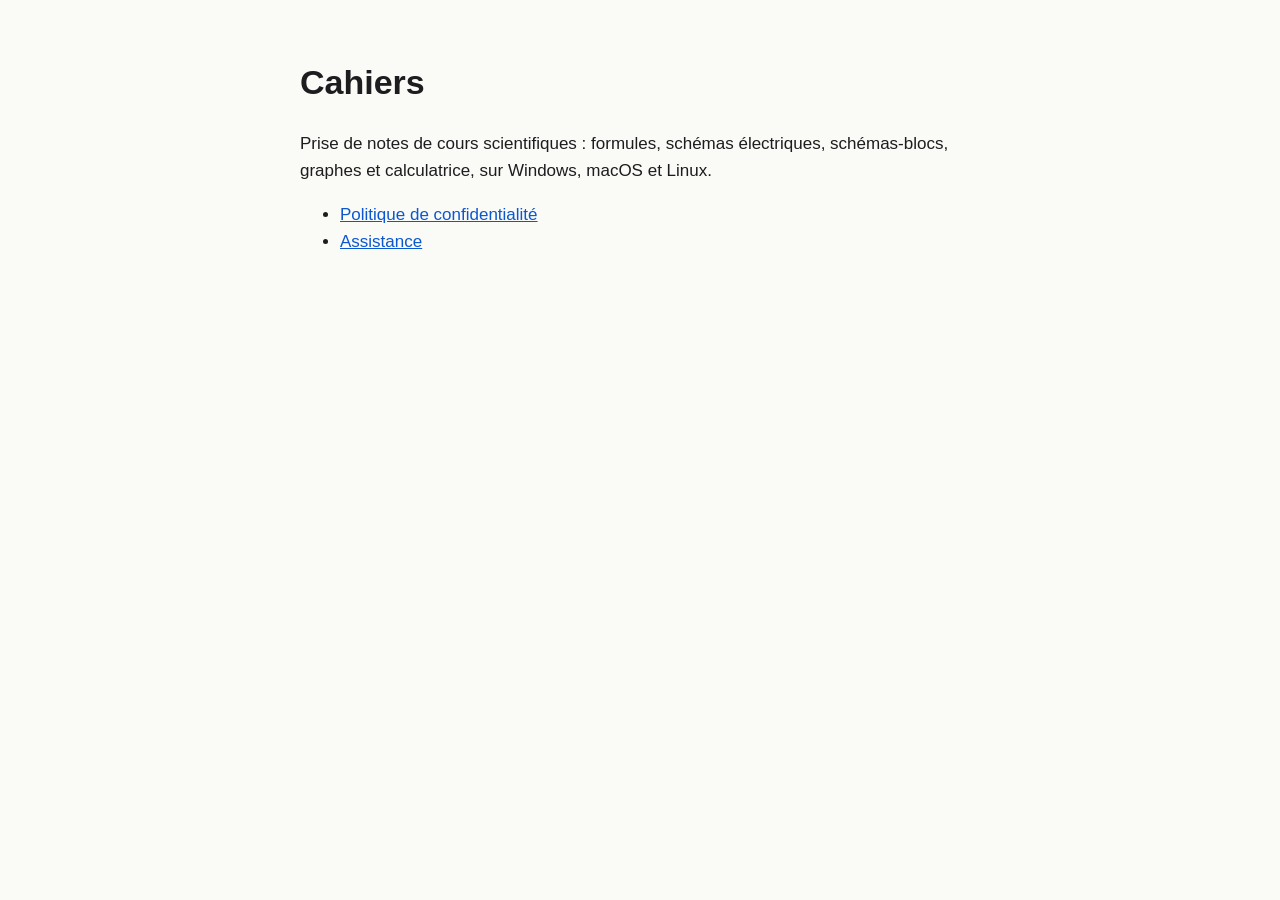
==== index.html @ 917d47eb "Site Cahiers : confidentialité et assistance Co-Authored-By: Claude Opus 5.5 <noreply@anthropic.com>" ====
<!doctype html>
<html lang="fr">
<head>
<meta charset="utf-8">
<meta name="viewport" content="width=device-width, initial-scale=1">
<title>Cahiers</title>
<link rel="stylesheet" href="style.css">
</head>
<body>
<main>
<h1>Cahiers</h1>
<p>Prise de notes de cours scientifiques : formules, schémas électriques, schémas-blocs, graphes et calculatrice, sur Windows, macOS et Linux.</p>
<ul>
<li><a href="confidentialite.html">Politique de confidentialité</a></li>
<li><a href="support.html">Assistance</a></li>
</ul>
</main>
</body>
</html>
---- style.css ----
body { margin: 0; font: 17px/1.6 -apple-system, "Segoe UI", sans-serif; color: #1d1d1f; background: #fafaf7; }
main { max-width: 680px; margin: 0 auto; padding: 48px 24px; }
h1 { font-size: 2em; margin: .2em 0 .6em; }
h2 { font-size: 1.15em; margin-top: 1.8em; }
a { color: #0b57d0; }
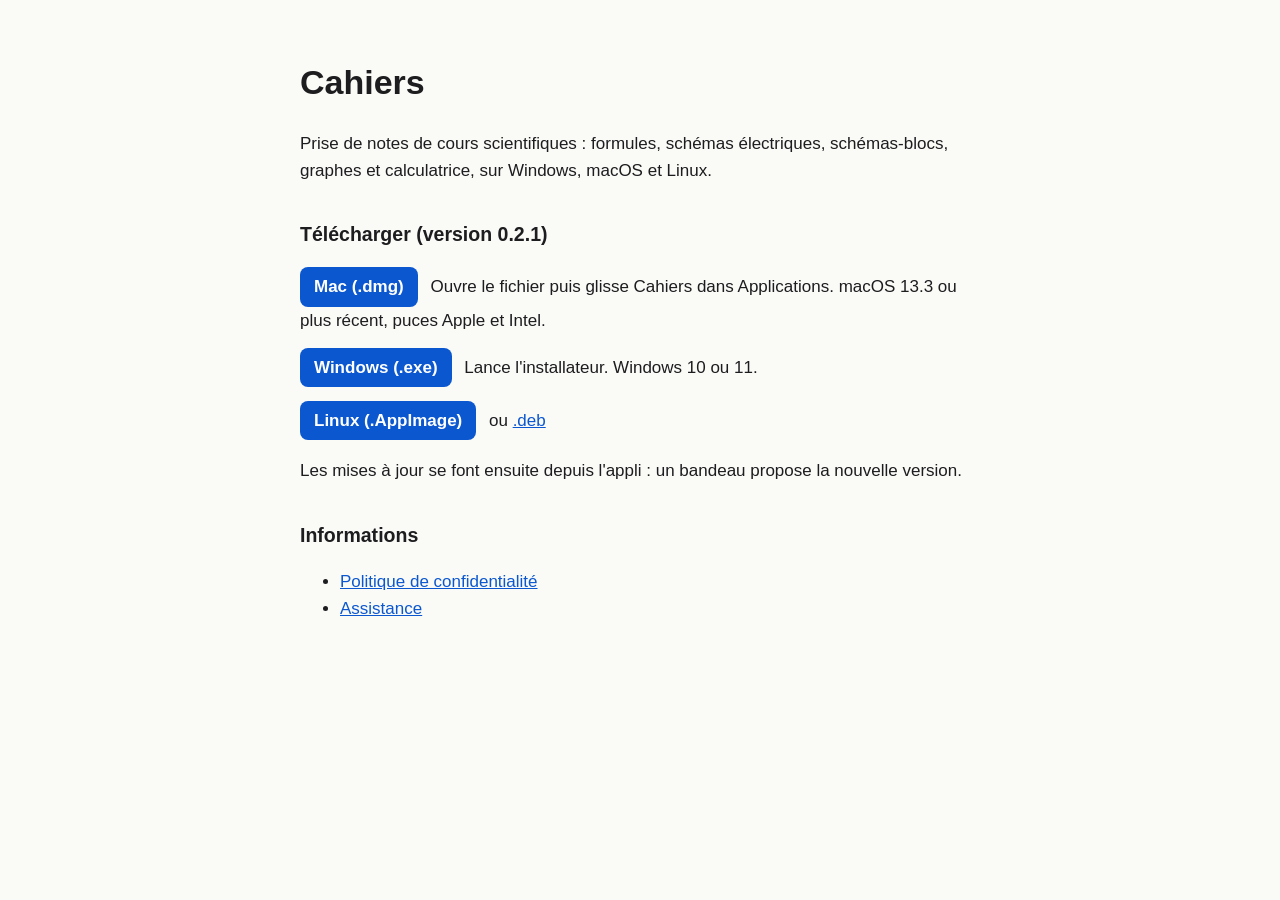
==== commit 553d24ae: "Liens de téléchargement Mac, Windows, Linux (0.2.1) Co-Authored-By: Claude Opus 5.5 <noreply@anthrop" ====
--- a/index.html
+++ b/index.html
@@ -10,6 +10,14 @@
 <main>
 <h1>Cahiers</h1>
 <p>Prise de notes de cours scientifiques : formules, schémas électriques, schémas-blocs, graphes et calculatrice, sur Windows, macOS et Linux.</p>
+<h2>Télécharger (version 0.2.1)</h2>
+<ul class="dl">
+<li><a class="btn" href="https://github.com/Maxencedlff/cahiers-releases/releases/download/v0.2.1/Cahiers_0.2.1_universal.dmg">Mac (.dmg)</a> Ouvre le fichier puis glisse Cahiers dans Applications. macOS 13.3 ou plus récent, puces Apple et Intel.</li>
+<li><a class="btn" href="https://github.com/Maxencedlff/cahiers-releases/releases/download/v0.2.1/Cahiers_0.2.1_x64-setup.exe">Windows (.exe)</a> Lance l'installateur. Windows 10 ou 11.</li>
+<li><a class="btn" href="https://github.com/Maxencedlff/cahiers-releases/releases/download/v0.2.1/Cahiers_0.2.1_amd64.AppImage">Linux (.AppImage)</a> ou <a href="https://github.com/Maxencedlff/cahiers-releases/releases/download/v0.2.1/Cahiers_0.2.1_amd64.deb">.deb</a></li>
+</ul>
+<p>Les mises à jour se font ensuite depuis l'appli : un bandeau propose la nouvelle version.</p>
+<h2>Informations</h2>
 <ul>
 <li><a href="confidentialite.html">Politique de confidentialité</a></li>
 <li><a href="support.html">Assistance</a></li>
--- a/style.css
+++ b/style.css
@@ -3,3 +3,7 @@
 h1 { font-size: 2em; margin: .2em 0 .6em; }
 h2 { font-size: 1.15em; margin-top: 1.8em; }
 a { color: #0b57d0; }
+.dl { list-style: none; padding: 0; }
+.dl li { margin: 0 0 14px; }
+.btn { display: inline-block; padding: 6px 14px; margin-right: 8px; border-radius: 8px; background: #0b57d0; color: #fff; text-decoration: none; font-weight: 600; }
+.btn:hover { background: #0842a0; }
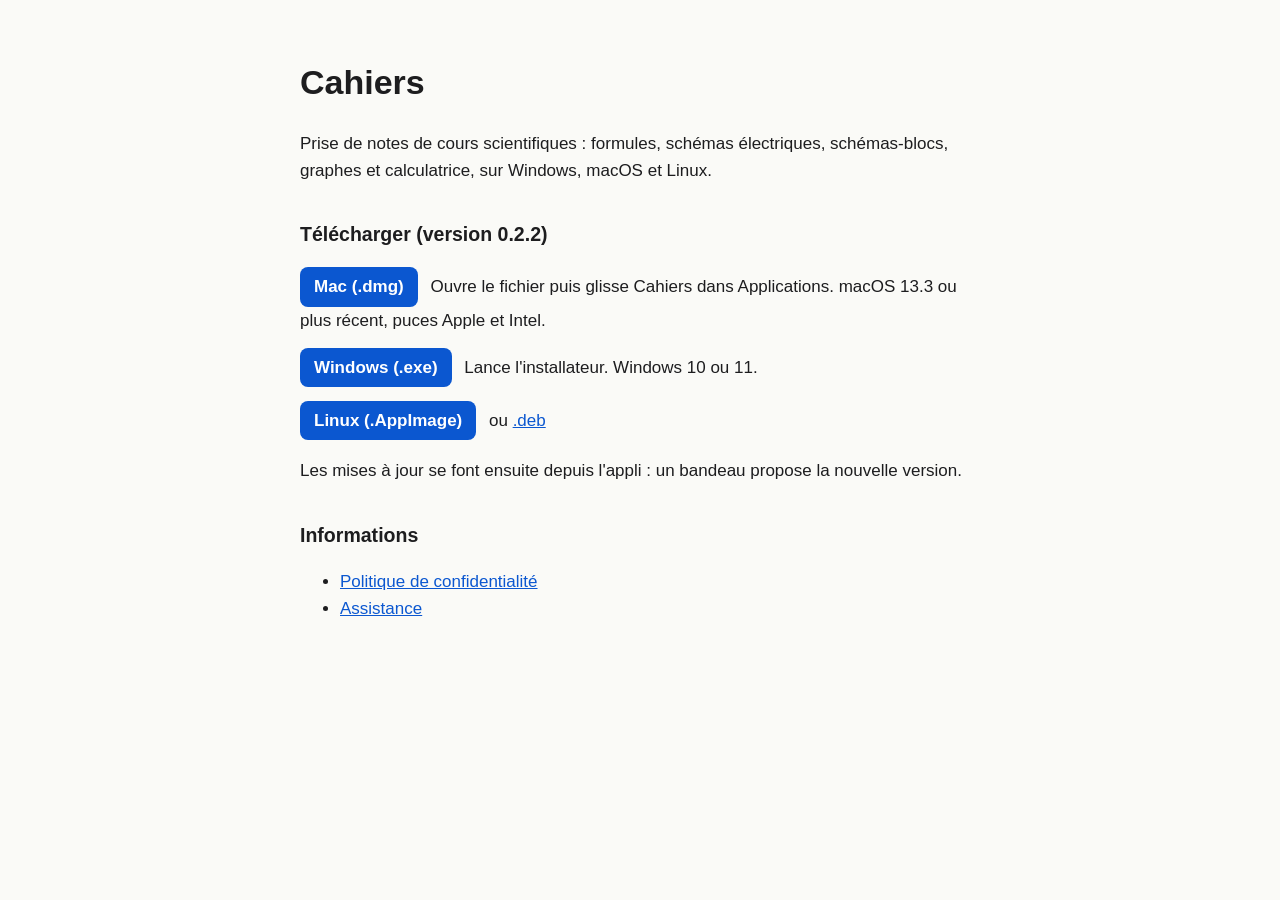
==== commit 8e577fc0: "Liens de téléchargement : version 0.2.2 Co-Authored-By: Claude Opus 5.5 <noreply@anthropic.com>" ====
--- a/index.html
+++ b/index.html
@@ -10,11 +10,11 @@
 <main>
 <h1>Cahiers</h1>
 <p>Prise de notes de cours scientifiques : formules, schémas électriques, schémas-blocs, graphes et calculatrice, sur Windows, macOS et Linux.</p>
-<h2>Télécharger (version 0.2.1)</h2>
+<h2>Télécharger (version 0.2.2)</h2>
 <ul class="dl">
-<li><a class="btn" href="https://github.com/Maxencedlff/cahiers-releases/releases/download/v0.2.1/Cahiers_0.2.1_universal.dmg">Mac (.dmg)</a> Ouvre le fichier puis glisse Cahiers dans Applications. macOS 13.3 ou plus récent, puces Apple et Intel.</li>
-<li><a class="btn" href="https://github.com/Maxencedlff/cahiers-releases/releases/download/v0.2.1/Cahiers_0.2.1_x64-setup.exe">Windows (.exe)</a> Lance l'installateur. Windows 10 ou 11.</li>
-<li><a class="btn" href="https://github.com/Maxencedlff/cahiers-releases/releases/download/v0.2.1/Cahiers_0.2.1_amd64.AppImage">Linux (.AppImage)</a> ou <a href="https://github.com/Maxencedlff/cahiers-releases/releases/download/v0.2.1/Cahiers_0.2.1_amd64.deb">.deb</a></li>
+<li><a class="btn" href="https://github.com/Maxencedlff/cahiers-releases/releases/download/v0.2.2/Cahiers_0.2.2_universal.dmg">Mac (.dmg)</a> Ouvre le fichier puis glisse Cahiers dans Applications. macOS 13.3 ou plus récent, puces Apple et Intel.</li>
+<li><a class="btn" href="https://github.com/Maxencedlff/cahiers-releases/releases/download/v0.2.2/Cahiers_0.2.2_x64-setup.exe">Windows (.exe)</a> Lance l'installateur. Windows 10 ou 11.</li>
+<li><a class="btn" href="https://github.com/Maxencedlff/cahiers-releases/releases/download/v0.2.2/Cahiers_0.2.2_amd64.AppImage">Linux (.AppImage)</a> ou <a href="https://github.com/Maxencedlff/cahiers-releases/releases/download/v0.2.2/Cahiers_0.2.2_amd64.deb">.deb</a></li>
 </ul>
 <p>Les mises à jour se font ensuite depuis l'appli : un bandeau propose la nouvelle version.</p>
 <h2>Informations</h2>
